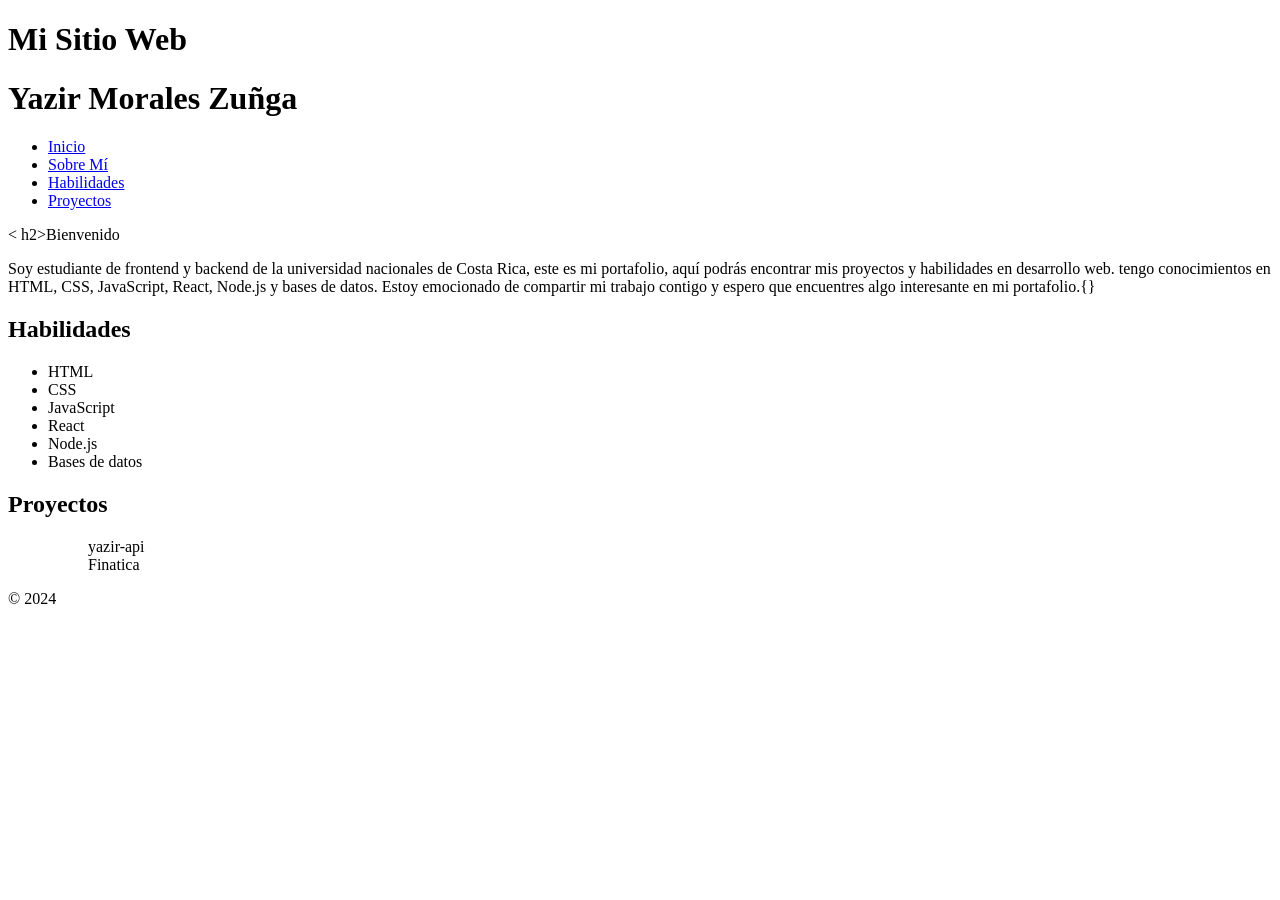
==== index.html @ 075cf4f4 "index creation" ====
<!DOCTYPE html>
<html lang="es">
<head>
    <meta charset="UTF-8">
    <meta name="viewport"
     content="width=device-width, initial-scale=1.0">
    <title>Mi Portafolio</title>
    <link rel="stylesheet" href="styles.css">
</head>
<body>
    <header>
        <h1>Mi Sitio Web</h1>
        <h1>Yazir Morales Zuñga</h1>
          <nav>
            <ul>
              <li><a href="#inicio">Inicio</a></li>
              <li><a href="#sobre-mi">Sobre Mí</a></li>
              <li><a href="#habilidades">Habilidades</a></li>
              <li><a href="#proyectos">Proyectos</a></li>
            </ul>
         </nav>
    </header>
  <main>
    <section id="inicio">
<     h2>Bienvenido</>
      <p>Soy estudiante de frontend y backend de la universidad nacionales de Costa Rica,
        este es mi portafolio, aquí podrás encontrar mis proyectos y habilidades en desarrollo web.
        tengo conocimientos en HTML, CSS, JavaScript, React, Node.js y bases de datos. 
        Estoy emocionado de compartir mi trabajo contigo y espero que encuentres algo interesante en mi portafolio.{}
      </p>
    </section>
    <section id="habilidades">
        <h2>Habilidades</h2>
        <ul>
            <li>HTML</li>
            <li>CSS</li>
            <li>JavaScript</li>
            <li>React</li>
            <li>Node.js</li>
            <li>Bases de datos</li>
        </ul>
    </section>
    <section id="proyectos">
        <h2>Proyectos</h2>
        <ul>
            <ol>yazir-api</ol>
            <ol>Finatica</ol>
        </ul>
    </section>
  </main>
    <footer>
     <p>&copy; 2024</p>
    </footer>
</body>
</html>
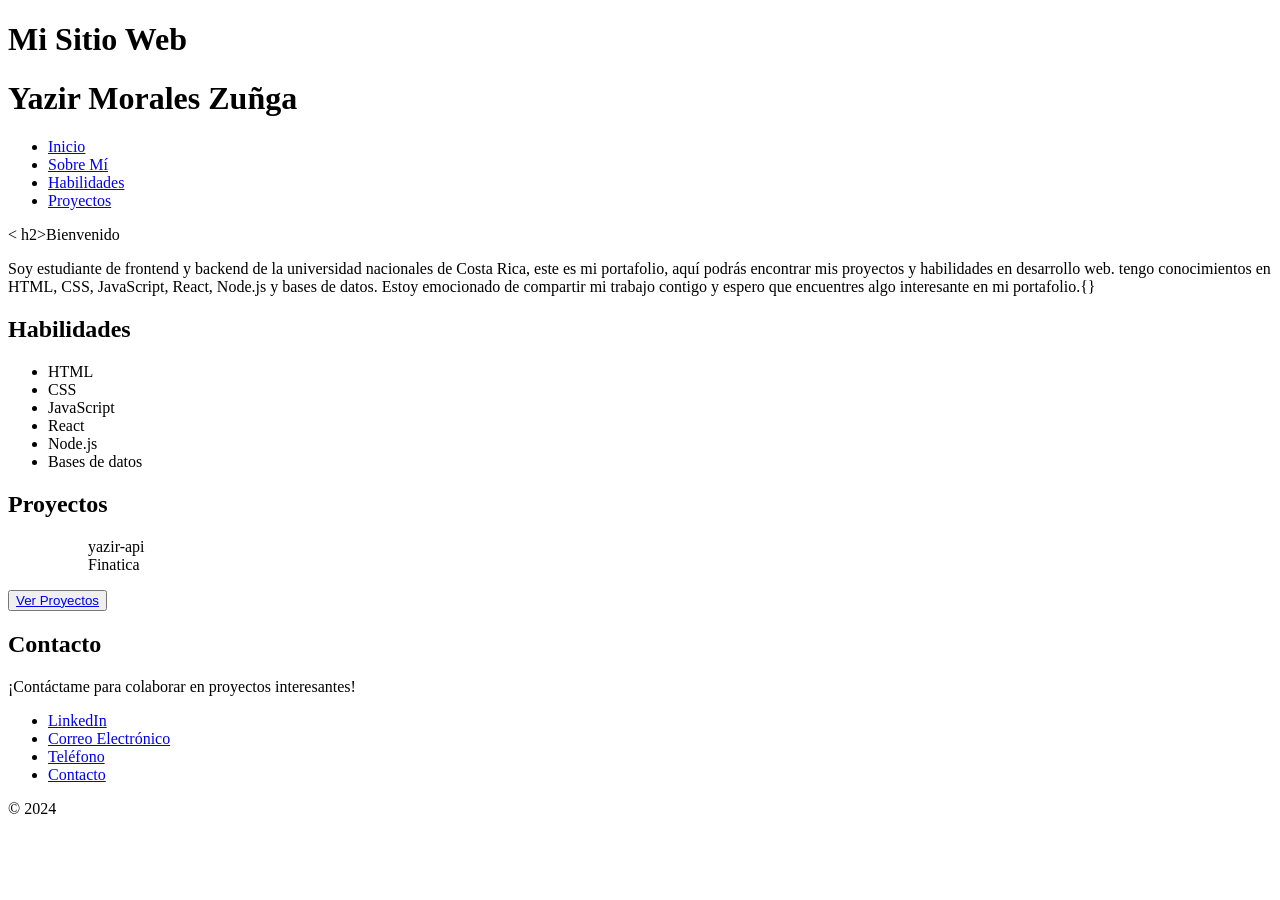
==== commit 559af262: "last changes" ====
--- a/index.html
+++ b/index.html
@@ -46,6 +46,16 @@
             <ol>yazir-api</ol>
             <ol>Finatica</ol>
         </ul>
+        <button><a href="paginas/proyectos.html">Ver Proyectos</a></button>
+    </section>
+    <section id="contacto">
+        <h2>Contacto</h2>
+        <p>¡Contáctame para colaborar en proyectos interesantes!</p>
+        <ul>
+            <li><a href="https://www.linkedin.com/in/yazir-morales-zuniga-9b8b1a1b6/">LinkedIn</a></li>
+            <li><a href="mailto:zunigaalejandro878@gmail.com">Correo Electrónico</a></li>
+            <li><a href="tel:+50686877675">Teléfono</a></li>
+            <li><a href="paginas/contacto.html">Contacto</a></li>
     </section>
   </main>
     <footer>
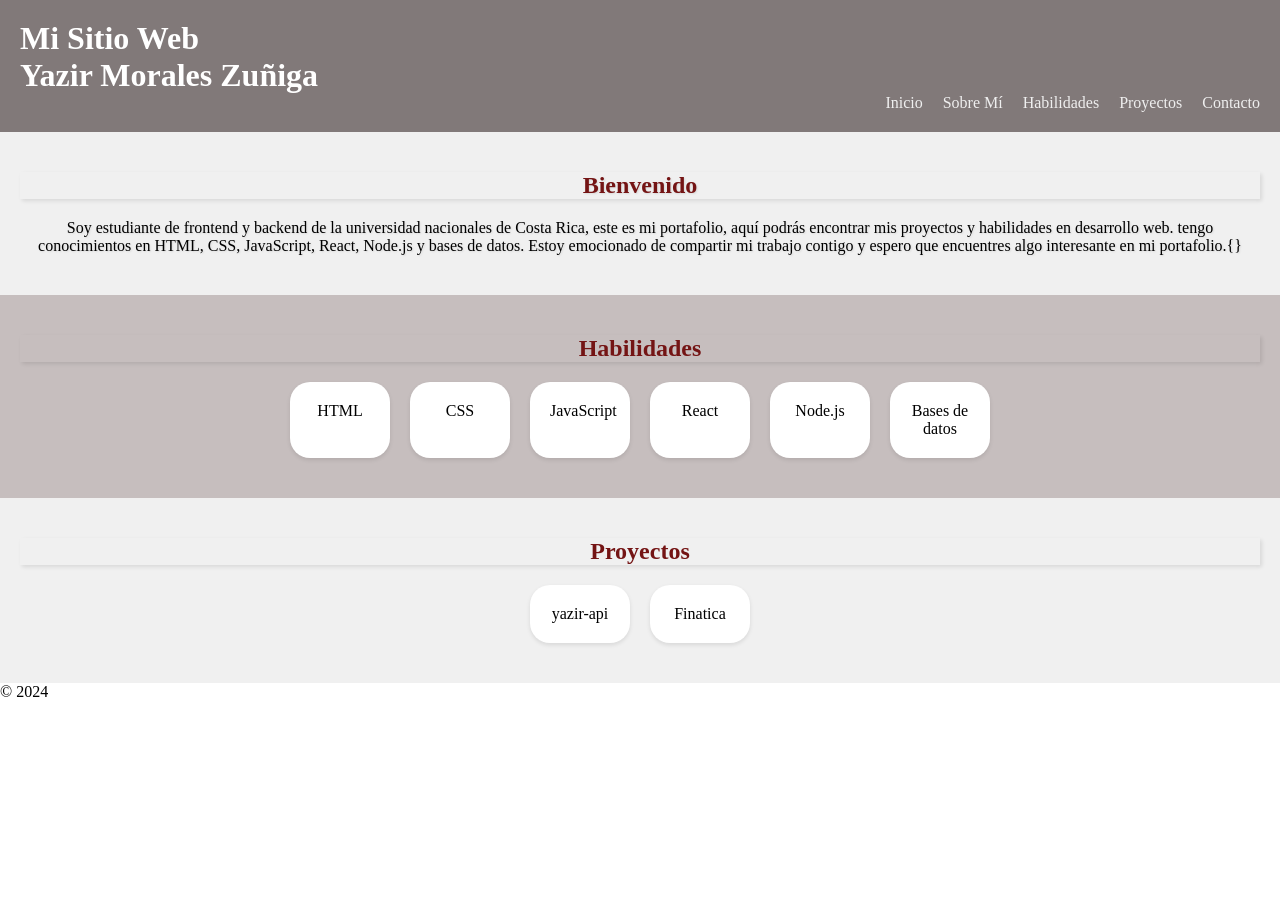
==== commit a6fde64f: "fixes on css" ====
--- a/index.html
+++ b/index.html
@@ -5,24 +5,25 @@
     <meta name="viewport"
      content="width=device-width, initial-scale=1.0">
     <title>Mi Portafolio</title>
-    <link rel="stylesheet" href="styles.css">
+    <link rel="stylesheet" href="/css/style.css">
 </head>
 <body>
     <header>
         <h1>Mi Sitio Web</h1>
-        <h1>Yazir Morales Zuñga</h1>
+        <h1>Yazir Morales Zuñiga</h1>
           <nav>
             <ul>
               <li><a href="#inicio">Inicio</a></li>
               <li><a href="#sobre-mi">Sobre Mí</a></li>
               <li><a href="#habilidades">Habilidades</a></li>
-              <li><a href="#proyectos">Proyectos</a></li>
+              <li><a href="/paginas/proyectos.html">Proyectos</a></li>
+              <li><a href="/paginas/contacto.html">Contacto</a></li>
             </ul>
          </nav>
     </header>
   <main>
     <section id="inicio">
-<     h2>Bienvenido</>
+      <h2>Bienvenido</h2>
       <p>Soy estudiante de frontend y backend de la universidad nacionales de Costa Rica,
         este es mi portafolio, aquí podrás encontrar mis proyectos y habilidades en desarrollo web.
         tengo conocimientos en HTML, CSS, JavaScript, React, Node.js y bases de datos. 
@@ -46,16 +47,6 @@
             <ol>yazir-api</ol>
             <ol>Finatica</ol>
         </ul>
-        <button><a href="paginas/proyectos.html">Ver Proyectos</a></button>
-    </section>
-    <section id="contacto">
-        <h2>Contacto</h2>
-        <p>¡Contáctame para colaborar en proyectos interesantes!</p>
-        <ul>
-            <li><a href="https://www.linkedin.com/in/yazir-morales-zuniga-9b8b1a1b6/">LinkedIn</a></li>
-            <li><a href="mailto:zunigaalejandro878@gmail.com">Correo Electrónico</a></li>
-            <li><a href="tel:+50686877675">Teléfono</a></li>
-            <li><a href="paginas/contacto.html">Contacto</a></li>
     </section>
   </main>
     <footer>
--- a/css/style.css
+++ b/css/style.css
@@ -0,0 +1,183 @@
+*{
+    margin: 0;
+    padding: 0;
+    box-sizing: border-box;
+}
+
+header {
+    background: #817979;
+    color: #fff;
+    padding: 20px;
+}
+
+nav ul {
+    list-style: none;
+    display: flex;
+    justify-content: right;
+    margin-left: 12px;
+    text-decoration: none;
+    color: #efefef;
+}   
+nav ul li a{
+    margin-left: 20px;
+    text-decoration: none;
+    color: #efefef;
+    font-family: 'Times New Roman', Times, serif;
+}
+
+nav ul li a:hover {
+    color: #741414;
+    text-shadow: 1px 1px 2px rgba(0,0,0,0.1);
+    transition: all 0.3s ease;
+}
+
+#inicio {
+    background: #f0f0f0;
+    padding: 40px 20px;
+    text-align: center;
+    text-shadow: 1px 1px 2px rgba(0,0,0,0.1);
+    font-family: 'Times New Roman', Times, serif;
+}
+
+#inicio h2 {
+    margin-bottom: 20px;
+    color: #741414;
+    box-shadow: 2px 2px 4px rgba(0,0,0,0.1);
+}
+
+
+
+
+
+#habilidades {
+    background: #c6bebe;
+    padding: 40px 20px;
+    display: block;
+    text-align: center;
+    
+    font-family: 'Times New Roman', Times, serif;
+}
+
+#habilidades h2 {
+    margin-bottom: 20px;
+    color: #741414;
+    box-shadow: 2px 2px 4px rgba(0,0,0,0.1);
+}
+
+#habilidades ul {
+    list-style: none;
+    display: flex;
+    justify-content: center;
+    gap: 20px;
+    
+}
+
+#habilidades ul li {
+    background: #fff;
+    padding: 20px;
+    border-radius: 20px;
+    box-shadow: 0 2px 4px rgba(0,0,0,0.1);
+    width: 100px;
+    text-align: center;
+}
+
+#habilidades ul li:hover {
+    background: #f0f0f0;
+    transform: translateY(-5px);
+    transition: all 0.3s ease;
+}
+
+#proyectos {
+    background: #f0f0f0;
+    padding: 40px 20px;
+    text-align: center;
+    font-family: 'Times New Roman', Times, serif;
+    display: block;
+}
+
+#proyectos h2 {
+    margin-bottom: 20px;
+    color: #741414;
+    box-shadow: 2px 2px 4px rgba(0,0,0,0.1);
+}
+
+#proyectos ul {
+    list-style: none;
+    display: flex;
+    justify-content: center;
+    gap: 20px;
+}
+
+#proyectos ul li {
+    background: #fff;
+    padding: 20px;
+    border-radius: 20px;
+    box-shadow: 0 2px 4px rgba(0,0,0,0.1);
+    width: 200px;
+    text-align: center;
+}
+
+
+
+#proyectos ul ol {
+    background: #fff;
+    padding: 20px;
+    border-radius: 20px;
+    box-shadow: 0 2px 4px rgba(0,0,0,0.1);
+    width: 100px;
+   
+    
+}
+
+#proyectos ul ol li {
+    margin-bottom: 10px;
+}
+
+
+#footer {
+    background: #817979;
+    color: #fff;
+    text-align: center;
+    padding: 20px;
+}
+
+#footer p {
+    font-size: 14px;
+    text-align: center;
+}
+
+
+#header-proyectos {
+    background: #817979;
+    color: #fff;
+    padding: 20px;
+    text-align: center;
+}
+
+#header-proyectos h1 {
+    font-size: 36px;
+    text-shadow: 2px 2px 4px rgba(0,0,0,0.1);
+    text-align: center;
+}
+
+#header-proyectos nav a {
+    margin: 0 10px;
+    text-decoration: none;
+    color: #efefef;
+    font-family: 'Times New Roman', Times, serif;
+    text-align: right;
+}
+
+.content-proyectos {
+    background: #f0f0f0;
+    padding: 40px 20px;
+    text-align: center;
+    font-family: 'Times New Roman', Times, serif;
+    display: block;
+}
+
+.content-proyectos .card h2 {
+    margin-bottom: 20px;
+    color: #741414;
+    box-shadow: 2px 2px 4px rgba(0,0,0,0.1);
+}
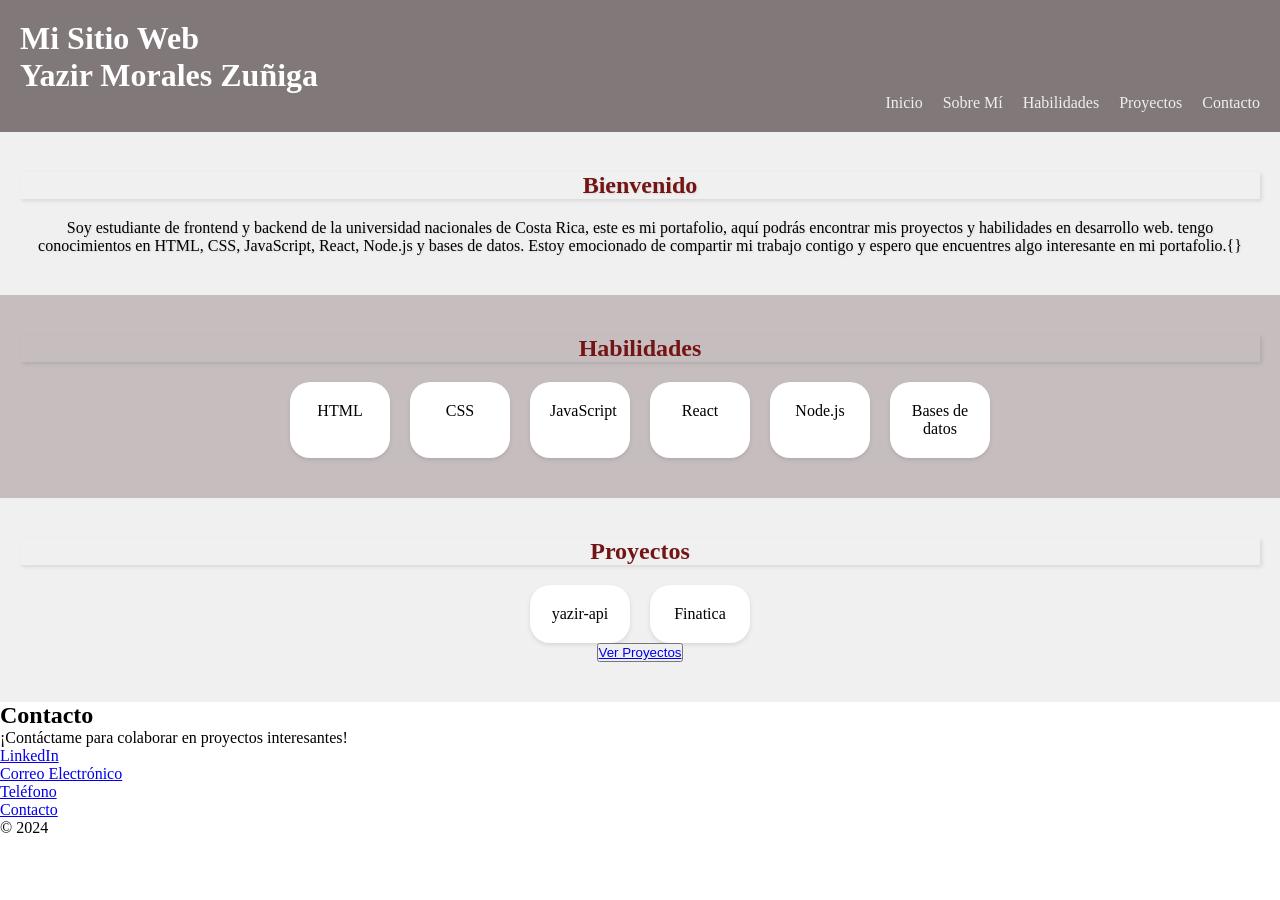
==== commit 1d4a07f9: "Merge pull request #5 from YazirDev:fetfixcss fixes on css" ====
--- a/index.html
+++ b/index.html
@@ -47,6 +47,16 @@
             <ol>yazir-api</ol>
             <ol>Finatica</ol>
         </ul>
+        <button><a href="paginas/proyectos.html">Ver Proyectos</a></button>
+    </section>
+    <section id="contacto">
+        <h2>Contacto</h2>
+        <p>¡Contáctame para colaborar en proyectos interesantes!</p>
+        <ul>
+            <li><a href="https://www.linkedin.com/in/yazir-morales-zuniga-9b8b1a1b6/">LinkedIn</a></li>
+            <li><a href="mailto:zunigaalejandro878@gmail.com">Correo Electrónico</a></li>
+            <li><a href="tel:+50686877675">Teléfono</a></li>
+            <li><a href="paginas/contacto.html">Contacto</a></li>
     </section>
   </main>
     <footer>
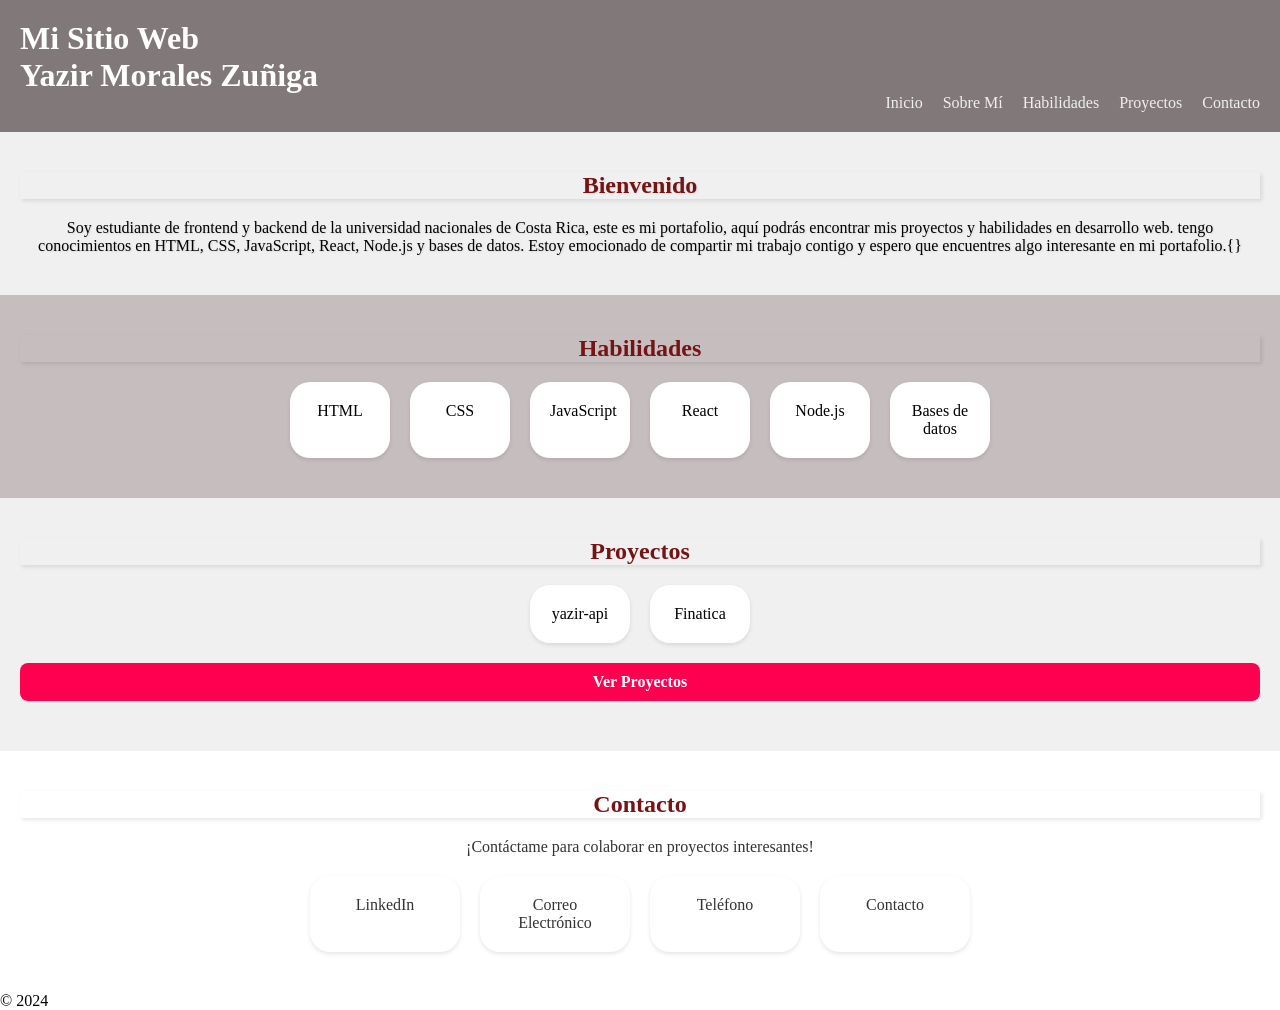
==== commit 61f57139: "fix js" ====
--- a/index.html
+++ b/index.html
@@ -8,6 +8,11 @@
     <link rel="stylesheet" href="/css/style.css">
 </head>
 <body>
+  <script>
+    window.onload = function() {
+        alert('¡Bienvenido a mi portafolio!');
+    }; 
+</script>
     <header>
         <h1>Mi Sitio Web</h1>
         <h1>Yazir Morales Zuñiga</h1>
--- a/css/style.css
+++ b/css/style.css
@@ -46,7 +46,7 @@
 }
 
 
-
+/* Estilos para la sección de habilidades */
 
 
 #habilidades {
@@ -87,6 +87,8 @@
     transition: all 0.3s ease;
 }
 
+/* Estilos para la sección de proyectos */
+
 #proyectos {
     background: #f0f0f0;
     padding: 40px 20px;
@@ -148,7 +150,7 @@
 
 
 #header-proyectos {
-    background: #817979;
+    background: #e3c1c1;
     color: #fff;
     padding: 20px;
     text-align: center;
@@ -181,3 +183,303 @@
     color: #741414;
     box-shadow: 2px 2px 4px rgba(0,0,0,0.1);
 }
+
+#proyectos button {
+    margin-top: 20px;
+    padding: 10px 15px;
+    background: #ff0051;
+    color: #fff;
+    border: none;
+    border-radius: 8px;
+    font-size: 1rem;
+    cursor: pointer;
+    transition: background 0.3s ease;
+}
+
+#proyectos button:hover {
+    background: #410101;
+}
+
+#proyectos button a {
+    text-decoration: none;
+    color: #fff;
+    font-size: 1rem;   
+    
+    font-family: 'Times New Roman', Times, serif;
+    border-radius: 8px;
+}
+
+
+/* css of the contact section */
+
+#contacto {
+    background: white;
+    padding: 40px 20px;
+    text-align: center;
+    font-family: 'Times New Roman', Times, serif;
+}
+
+#contacto h2 {
+    margin-bottom: 20px;
+    color: #741414;
+    box-shadow: 2px 2px 4px rgba(0,0,0,0.1);
+}
+
+#contacto p {
+    font-size: 1rem;
+    color: #333;
+    margin-bottom: 20px;
+}
+
+#contacto ul {
+    list-style: none;
+    display: flex;
+    justify-content: center;
+    gap: 20px;
+}
+
+#contacto ul li {
+    background: #fff;
+    padding: 20px;
+    border-radius: 20px;
+    box-shadow: 0 2px 4px rgba(0,0,0,0.1);
+    width: 150px;
+    text-align: center;
+}
+
+#contacto ul li:hover {
+    background: #f0f0f0;
+    transform: translateY(-5px);
+    transition: all 0.3s ease;
+}
+
+#contacto ul li a{
+    text-decoration: none;
+    color: #333;
+    font-size: 1rem;
+}
+
+/* Estilos para la sección de proyectos */
+
+.header-proyectos {
+    background: linear-gradient(135deg, #1e293b, #334155);
+    color:white;
+    padding: 30px 40px;
+}
+
+.header-proyectos h1 {
+   font-size: 2.2rem;
+   margin-bottom: 10px;
+}
+
+.header-proyectos a{
+    color:#38bdf8;
+    margin-right: 15px;
+    text-decoration: none;
+    font-weight: 500;
+    font-family: 'Times New Roman', Times, serif;
+}
+
+.header-proyectos a:hover {
+    color: #08405a;
+    text-shadow: 1px 1px 2px rgba(0,0,0,0.1);
+    transition: all 0.3s ease;
+}
+
+.contenedor-proyectos {
+    display: grid;
+    grid-template-columns: repeat(auto-fit, minmax(300px, 1fr));
+    gap: 25px;
+    padding: 40px 20px;
+    background: #f1f5f9;
+}
+
+.card{
+  
+    background: #ffffff;
+    border-radius: 15px;
+    padding: 20px;
+    box-shadow: 0 4px 8px rgba(0,0,0,0.1);
+    transition: all 03s ease;
+    border: 1px solid #e2e8f0;
+}
+
+
+
+.card:hover{
+    transform: translateY(-10px);
+    box-shadow: 0 12px 30px rgba(0,0,0,0.2);
+}
+
+.card img{
+    width: 100%;
+    height: 100px;
+    object-fit: cover;
+}
+
+.card-content{
+    padding: 20px;
+}
+
+.card h3{
+    margin-bottom: 10px;
+    font-size: 1.3rem;
+    color: #333;
+}
+
+.card p{
+    font-size: 0.9rem;
+    color: #666;
+    margin-bottom: 15px;
+}
+
+.btn{
+    display: inline-block;
+    padding: 10px 18px;
+    background: linear-gradient(135deg, #3b82f6, #2563eb);
+    color: white;
+    border-radius: 8px;
+    text-decoration: none;
+    font-weight: 500;
+    transition: all 0.3s ease;
+}
+
+
+
+.btn:hover{
+    background: linear-gradient(135deg, #2563eb, #1e40af);
+    transform: scale(1.05);
+}
+
+.volver{
+    padding: 0 40px 40px;
+}
+
+.volver a{
+
+    display: inline-block;
+    padding : 10px 15px;
+    background: #08405a;
+    color: #fff;
+    text-decoration: none;
+    border-radius: 8px;
+    font-size: 0.9rem;
+    transition: background 0.3s ease;
+}
+
+.volver a:hover{
+    background: #0056b3;
+}
+
+/* Estilos para la sección de contacto */
+
+form{
+    font-family: 'Times New Roman', Times, serif;
+    background:linear-gradient(135deg, #0f172a, #1e293b);
+    display: flex;
+    justify-content: center;
+    align-items: center;
+    height: 100vh;
+}
+
+fieldset{
+    border: none;
+}
+
+legend {
+    font-size: 1.5rem;
+    font-weight: bold;
+    margin-bottom: 20px;
+    color: #bcc7e1;
+}
+
+label{
+    display: block;
+    margin-bottom:5px;
+    font-weight: 500;
+    color:#9fbade;
+}
+
+input{
+    width: 100%;
+    padding: 10px;
+    margin-bottom: 15px;
+    border-radius: 8px;
+    border: 1px solid #cbd5f5;
+    font-size: 0.95rem;
+    transition: all 0.2s ease;
+}
+
+select{
+    width: 100%;
+    padding: 10px;
+    margin-bottom: 15px;
+    border-radius: 8px;
+    border: 1px solid #cbd5f5;
+    font-size: 0.95rem;
+    transition: all 0.2s ease;
+}
+
+textarea {
+    width: 100%;
+    padding: 10px;
+    margin-bottom: 15px;
+    border-radius: 8px;
+    border: 1px solid #cbd5f5;
+    font-size: 0.95rem;
+    transition: all 0.2s ease;
+}
+
+input:focus{
+    border-color: #3b82f6;
+    outline: none;
+    box-shadow: 0 0 0 2px rgba(59,130,246,0.2);
+}
+
+select:focus{
+    border-color: #3b82f6;
+    outline: none;
+    box-shadow: 0 0 0 2px rgba(59,130,246,0.2);
+}
+
+textarea:focus {
+    border-color: #3b82f6;
+    outline: none;
+    box-shadow: 0 0 0 2px rgba(59,130,246,0.2);
+}
+
+input[type="checkbox"] {
+    width: auto;
+    margin-right: 5px;
+}
+
+button {
+    width: 100%;
+    padding: 12px;
+    background: linear-gradient(135deg, #3b82f6, #2563eb);
+    color: white;
+    border: none;
+    border-radius: 10px;
+    font-size: 1rem;
+    font-weight: bold;
+    cursor: pointer;
+    transition: all 0.3s ease;
+    margin-bottom: 10px;
+}
+
+button:hover {
+    background: linear-gradient(135deg, #2563eb, #1d4ed8);
+    transform: translateY(-2px);
+}
+
+button a{
+    text-decoration: none;
+    color: #fff;
+    font-size: 1rem;
+}
+
+.check{
+    display:flex;
+    align-items: center;
+    margin-bottom: 15px;
+}
